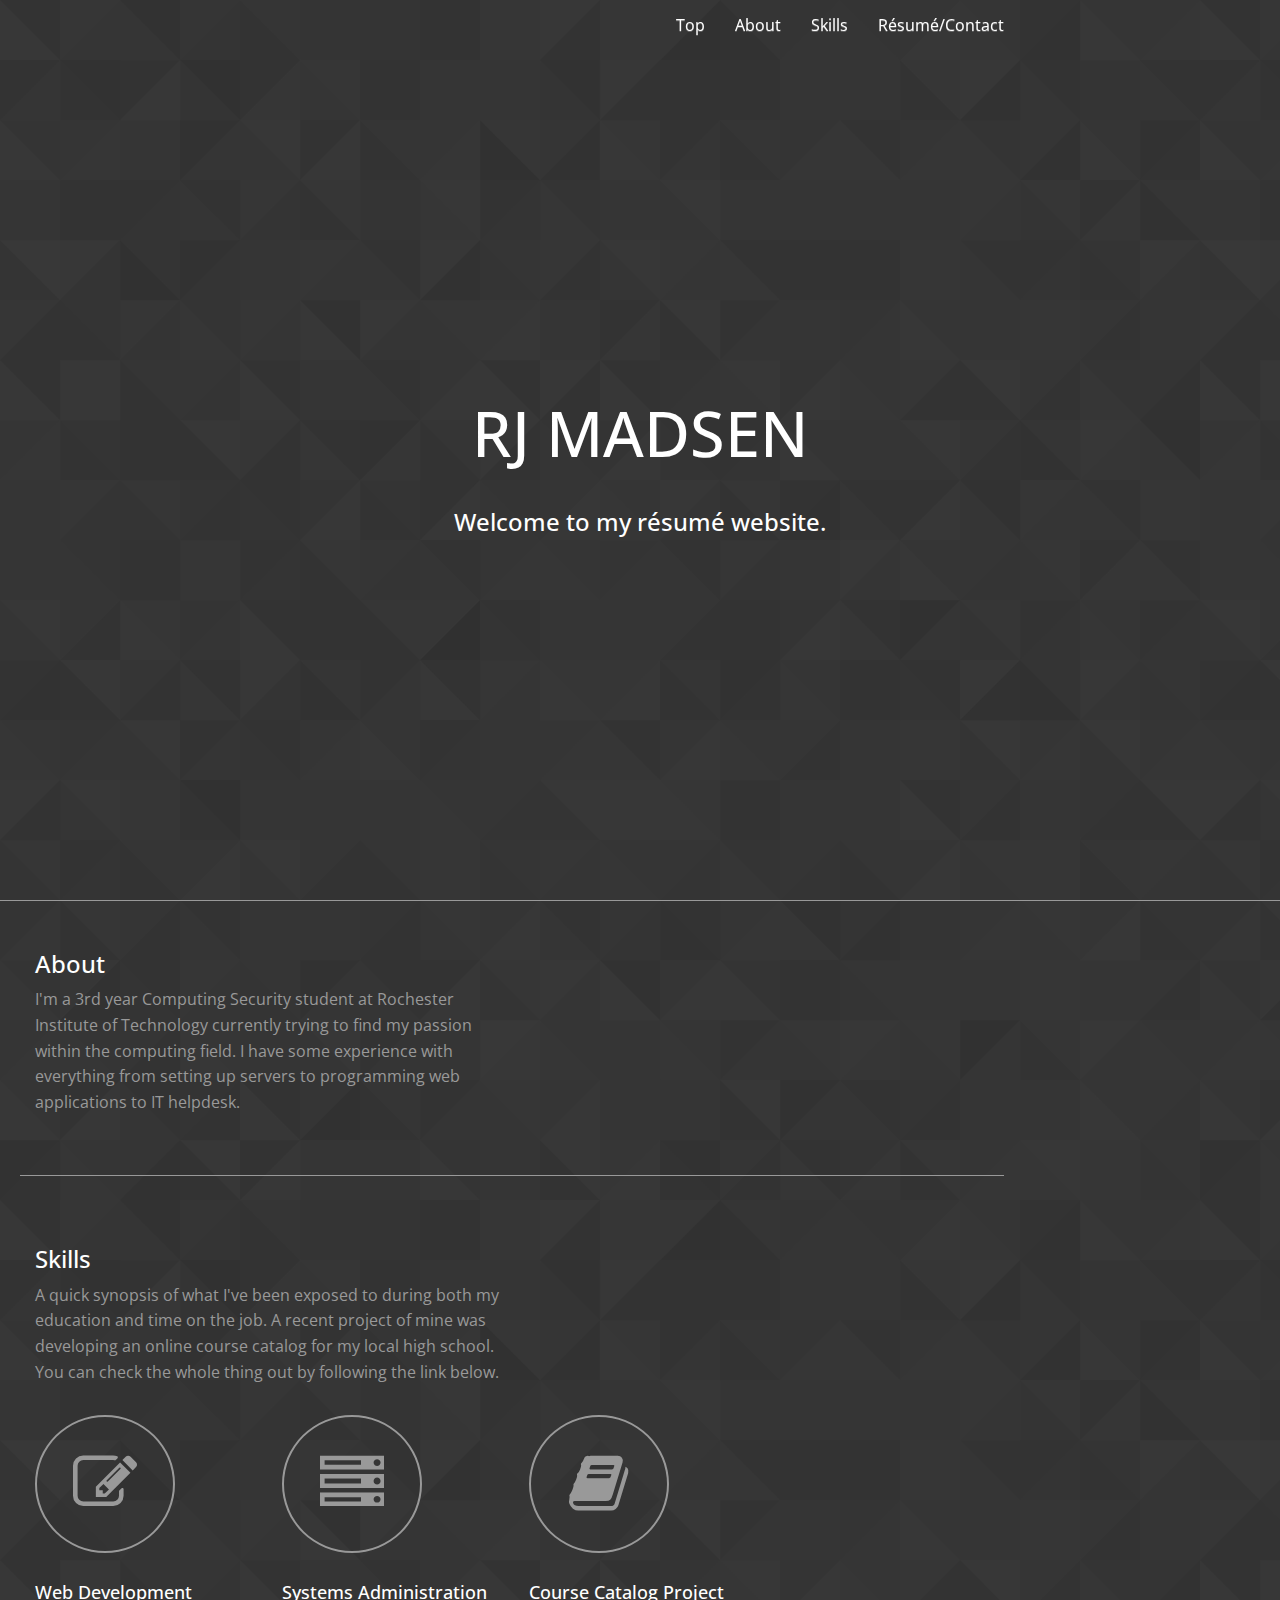
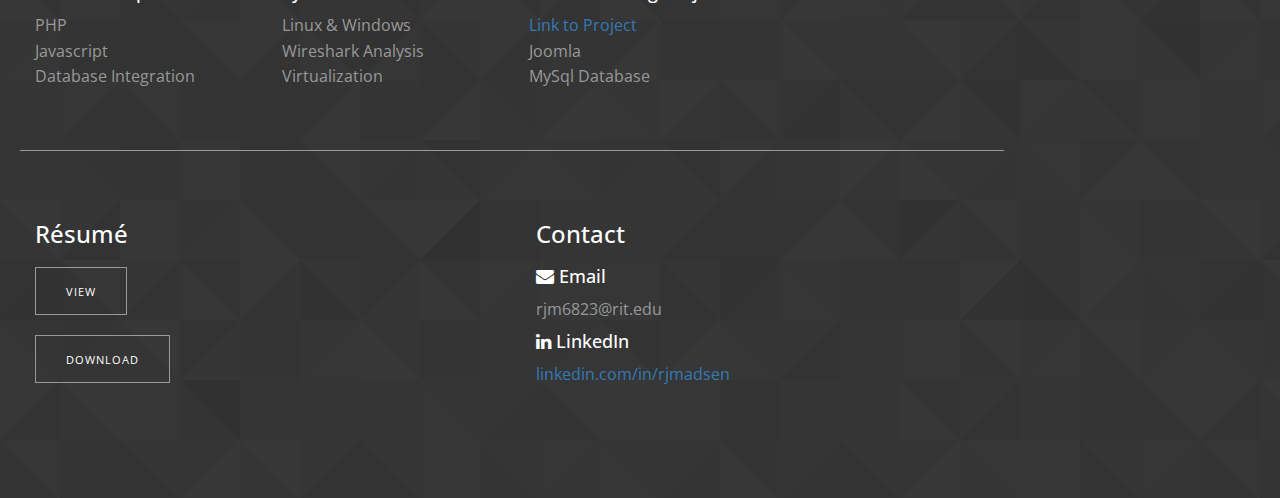
==== index.html @ c9523456 "Added favicon; Fixed responsive design for skills section; Properly centered jumbotron header" ====
<!DOCTYPE html>
<html lang="en">
<head>
    <meta charset="utf-8">
    <meta http-equiv="X-UA-Compatible" content="IE=edge">
    <meta name="viewport" content="width=device-width, initial-scale=1">
    <title>RJ Madsen | Computing Security Undergrad</title>
    <link rel="icon" href="images/favicon.ico?v=2">
    <link href="css/bootstrap.min.css" rel="stylesheet">
    <link href="css/bootstrap-theme.min.css" rel="stylesheet">
    <link href="css/normalize.css" rel="stylesheet">
    <link href='https://fonts.googleapis.com/css?family=Open+Sans:600&subset=latin,latin-ext' rel='stylesheet'
          type='text/css'>
    <link href="css/font-awesome.min.css" rel="stylesheet">
    <link href="css/style.css" rel="stylesheet">
</head>
<body>
<a name="top" class="anchor"></a>
<div class="container">
    <div class="row">
        <div class="col-sm-12">
            <nav class="navbar navbar-custom navbar-fixed-top" role="navigation">
                <div class="container">
                    <div class="collapse navbar-collapse">
                        <ul class="nav navbar-nav navbar-right">
                            <li><a href="#top">Top</a></li>
                            <li><a href="#about">About</a></li>
                            <li><a href="#skills">Skills</a></li>
                            <li><a href="#resume">Résumé/Contact</a></li>
                        </ul>
                    </div>
                </div>
            </nav>
        </div>
    </div>
</div>
<div class="jumbotron introSection">
    <div class="jumbotronHeading">
        <h1>RJ MADSEN</h1>
        <h3>Welcome to my résumé website.</h3>
    </div>
</div>
<div class="sectionMain">
    <div class="container">
        <div class="row">
            <div class="col-sm-12">
                <a name="about" class="anchor"><h3>About</h3></a>
            </div>
        </div>
    </div>
</div>
<div class="sectionMain">
    <div class="container">
        <div class="row">
            <div class="col-sm-6">
                <p>I'm a 3rd year Computing Security student at Rochester Institute of Technology currently trying to
                    find my passion within the computing field. I have some experience with everything from setting up
                    servers to programming web applications to IT helpdesk.</p>
            </div>
            <!--<div class="col-sm-3">-->
            <!--<p>Currently, I'm looking for a 2016 summer internship within the tech industry preferably in the-->
            <!--Albany, NY or Rochester, NY areas. Below is my contact information and a downloadable copy of my-->
            <!--résumé, feel free to get in touch.</p>-->
            <!--</div>-->
        </div>
    </div>
</div>
<div class="container">
    <hr>
</div>
<div class="sectionMain">
    <div class="container">
        <div class="row">
            <div class="col-sm-12">
                <a name="skills" class="anchor"><h3>Skills</h3></a>
            </div>
        </div>
    </div>
</div>
<div class="sectionMain">
    <div class="container">
        <div class="row">
            <div class="col-sm-6">
                <p>A quick synopsis of what I've been exposed to during both my education and
                    time on the job. A recent project of mine was developing an online course catalog for my local high
                    school. You can check the whole thing out by following the link below.</p>
            </div>
        </div>
    </div>
</div>
<div class="sectionMain">
    <div class="container">
        <div class="row sectionMain">
            <div class="col-sm-3">
                <div class="row">
                    <div class="iconBorder pull-left">
                        <i class="fa fa-pencil-square-o fa-4x"></i>
                    </div>
                </div>
                <div class="row">
                    <h4>Web Development</h4>
                    <p>
                        PHP
                        <br>
                        Javascript
                        <br>
                        Database Integration
                    </p>
                </div>
            </div>
            <div class="col-sm-3">
                <div class="row">
                    <div class="iconBorder pull-left">
                        <i class="fa fa-server fa-4x"></i>
                    </div>
                </div>
                <div class="row">
                    <h4>Systems Administration</h4>
                    <p>
                        Linux & Windows
                        <br>
                        Wireshark Analysis
                        <br>
                        Virtualization
                    </p>
                </div>
            </div>
            <div class="col-sm-3">
                <div class="row">
                    <div class="iconBorder pull-left">
                        <i class="fa fa-book fa-4x"></i>
                    </div>
                </div>
                <div class="row">
                    <h4>Course Catalog Project</h4>
                    <p>
                        <a href="http://averillpark.k12.ny.us/guide-main-page">Link to Project</a>
                        <br>
                        Joomla
                        <br>
                        MySql Database
                        <br>
                    </p>
                </div>
            </div>
        </div>
    </div>
</div>
<div class="container">
    <hr>
</div>
<div class="sectionMain">
    <div class="container">
        <div class="row">
            <div class="col-sm-6">
                <a name="resume" class="anchor"><h3>Résumé</h3></a>
            </div>
            <div class="col-sm-6">
                <h3>Contact</h3>
            </div>
        </div>
    </div>
</div>
<div class="sectionMain">
    <div class="container">
        <div class="row">
            <div class="col-sm-6">
                <a href="files/RobertMadsenResume.pdf" target="_blank">
                    <button type="button">View</button>
                </a><br><a href="files/RobertMadsenResume.pdf" download="RobertMadsenResume.pdf">
                <button type="button">Download</button>
            </a>
            </div>
            <div class="col-sm-6">
                <h4><i class="fa fa-envelope contactIcon"></i>Email</h4>
                <p>rjm6823@rit.edu
                <p>
                <h4><i class="fa fa-linkedin contactIcon"></i>LinkedIn</h4>
                <p><a href="http://www.linkedin.com/in/rjmadsen">linkedin.com/in/rjmadsen</a></p>
            </div>
        </div>
    </div>
</div>
<div class="footer">
    <div class="container">
        <div class="row">
        </div>
    </div>
</div>
<script src="https://ajax.googleapis.com/ajax/libs/jquery/1.11.0/jquery.min.js"></script>
<script src="js/bootstrap.min.js"></script>
<script src="js/jquery.smooth-scroll.js"></script>
</body>
</html>
---- css/style.css ----
html {
    font-size: 62.5%;
}

body {
    font-size: 1.6rem;
    font-family: 'Open Sans', sans-serif;
    background-image: url("../images/bgMain.png");
    color: #999999;
    line-height: 1.6;
}

button {
    display: inline-block;
    height: 48px;
    padding: 5px 30px;
    color: #ffffff;
    text-align: center;
    font-size: 11px;
    font-weight: 400;
    line-height: 38px;
    letter-spacing: .1rem;
    text-transform: uppercase;
    text-decoration: none;
    white-space: nowrap;
    background-color: transparent;
    border: 1px solid #999999;
    box-sizing: border-box;
    margin-top: 1rem;
    margin-bottom: 1rem;
}

button:hover, button:focus {
    color: #ffffff;
    border-color: #222;
    background-color: #111;
    outline: 0;
    transition: .7s;
}

h1, h2, h3, h4, h5, h6 {
    color: #ffffff !important;
}

hr {
    border-top: 1px solid #999999;
    margin-bottom: 5rem;
    margin-top: 5rem;
}

.anchor {
    text-decoration: none !important;
}

.container {
    position: relative;
    width: 80%;
    margin: 0;
    padding: 0 20px;
    box-sizing: border-box;
}

.introSection {
    min-height: 100vh;
    background: url("../images/bgHeader.jpg") no-repeat;
    background-size: cover;
    border-bottom: 1px solid #999999;
    display: flex;
    align-items: center;
}

.navbar {
    /*background-color: transparent;*/
    /*background: transparent;*/
    /*border-color: transparent;*/
}

.navbar-custom a {
    color: #ffffff;
    text-decoration: none;
}

.navbar-custom a:hover {
    background-color: #666666 !important;
}

.navbar-custom a:focus {
    background-color: transparent !important;
}

.sectionMain {
    padding-left: 1.5rem;
}

.jumbotronHeading {
    width: 100%;
    text-align: center;
}

.contactIcon {
    padding-right: 0.5rem;
    color: #ffffff;
}

.iconBorder {
    background: none repeat scroll 0 0 transparent;
    border: 2px solid #999999;
    border-radius: 100%;
    color: #999999;
    margin: 2rem 0 2rem 0;
    padding: 35px;
    text-align: center;
    width: 140px;
}

.footer {
    margin-top: 10rem;
}
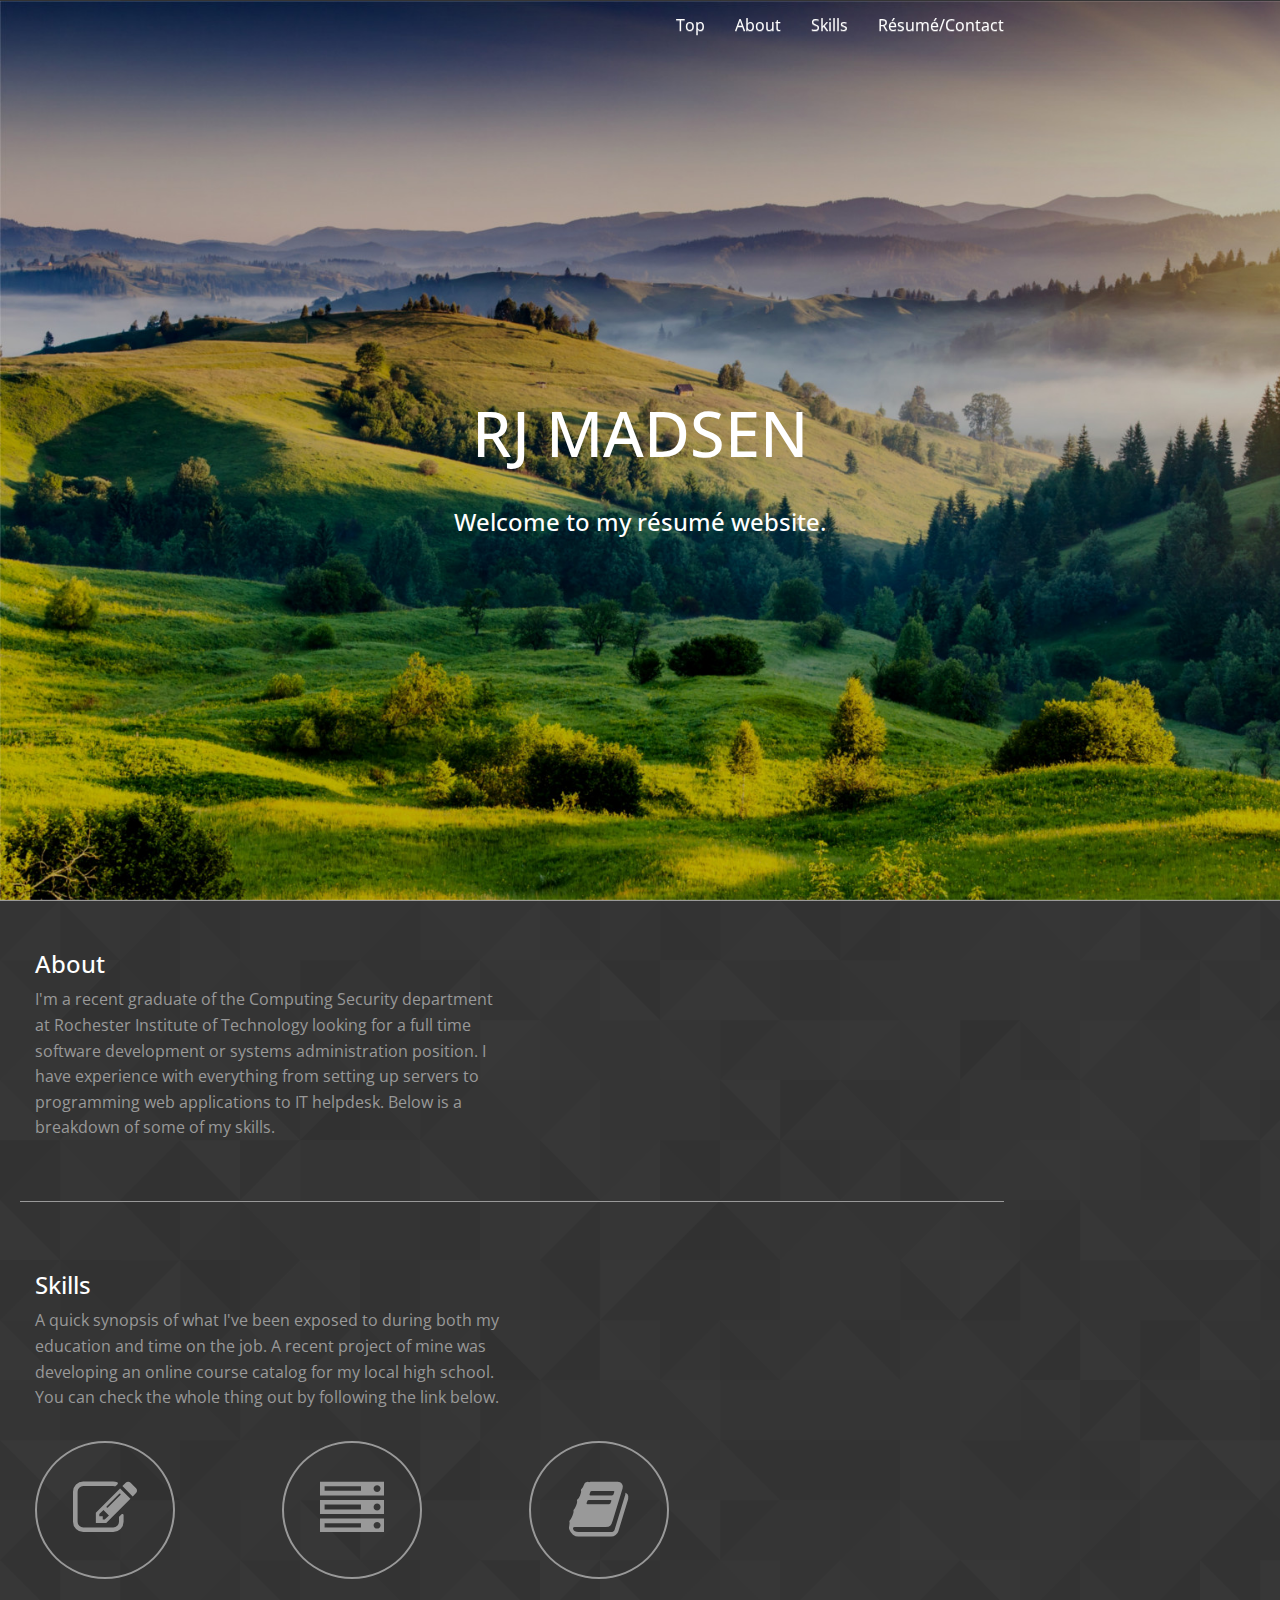
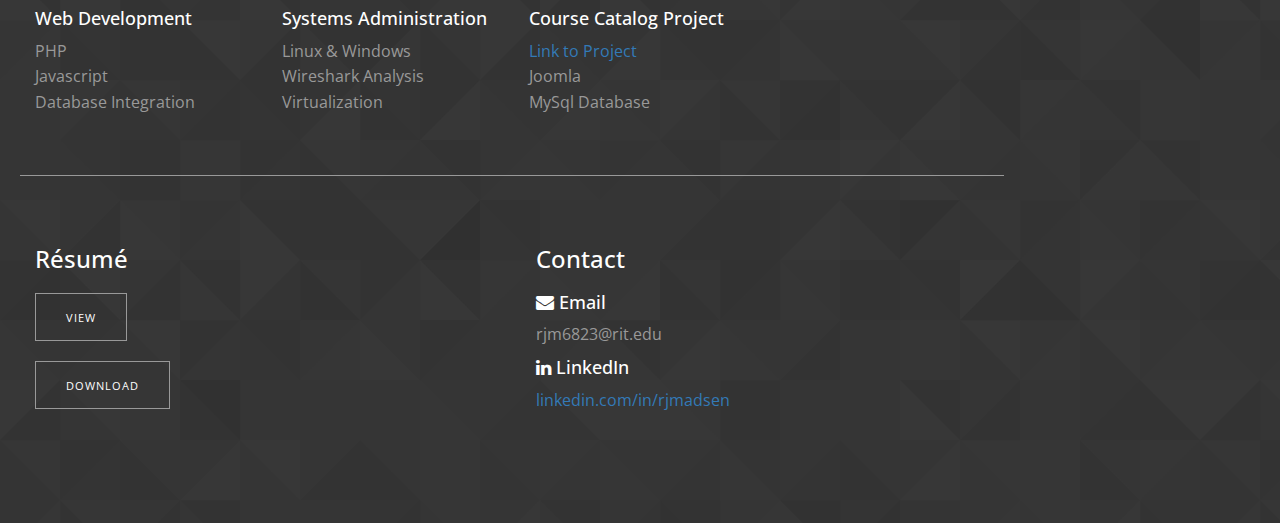
==== commit 810c08de: "Reduced size of header img; title update; reorganize images" ====
--- a/index.html
+++ b/index.html
@@ -4,7 +4,7 @@
     <meta charset="utf-8">
     <meta http-equiv="X-UA-Compatible" content="IE=edge">
     <meta name="viewport" content="width=device-width, initial-scale=1">
-    <title>RJ Madsen | Computing Security Undergrad</title>
+    <title>RJ Madsen</title>
     <link rel="icon" href="images/favicon.ico?v=2">
     <link href="css/bootstrap.min.css" rel="stylesheet">
     <link href="css/bootstrap-theme.min.css" rel="stylesheet">
@@ -53,15 +53,12 @@
     <div class="container">
         <div class="row">
             <div class="col-sm-6">
-                <p>I'm a 3rd year Computing Security student at Rochester Institute of Technology currently trying to
-                    find my passion within the computing field. I have some experience with everything from setting up
-                    servers to programming web applications to IT helpdesk.</p>
+                <p>I'm a recent graduate of the Computing Security department at Rochester Institute of Technology
+                    looking for a full time software development or systems administration position.
+                    I have experience with everything from setting up servers to programming web applications to IT
+                    helpdesk. Below is a breakdown of some of my skills.</p>
+
             </div>
-            <!--<div class="col-sm-3">-->
-            <!--<p>Currently, I'm looking for a 2016 summer internship within the tech industry preferably in the-->
-            <!--Albany, NY or Rochester, NY areas. Below is my contact information and a downloadable copy of my-->
-            <!--résumé, feel free to get in touch.</p>-->
-            <!--</div>-->
         </div>
     </div>
 </div>
@@ -134,7 +131,7 @@
                 <div class="row">
                     <h4>Course Catalog Project</h4>
                     <p>
-                        <a href="http://averillpark.k12.ny.us/guide-main-page">Link to Project</a>
+                        <a href="http://averillpark.k12.ny.us/guide-main-page" target="_blank">Link to Project</a>
                         <br>
                         Joomla
                         <br>
@@ -165,9 +162,9 @@
     <div class="container">
         <div class="row">
             <div class="col-sm-6">
-                <a href="files/RobertMadsenResume.pdf" target="_blank">
+                <a href="files/RJMadsen_Resume.pdf" target="_blank">
                     <button type="button">View</button>
-                </a><br><a href="files/RobertMadsenResume.pdf" download="RobertMadsenResume.pdf">
+                </a><br><a href="files/RJMadsen_Resume.pdf" download="RJMadsen_Resume">
                 <button type="button">Download</button>
             </a>
             </div>
@@ -176,7 +173,7 @@
                 <p>rjm6823@rit.edu
                 <p>
                 <h4><i class="fa fa-linkedin contactIcon"></i>LinkedIn</h4>
-                <p><a href="http://www.linkedin.com/in/rjmadsen">linkedin.com/in/rjmadsen</a></p>
+                <p><a href="http://www.linkedin.com/in/rjmadsen" target="_blank">linkedin.com/in/rjmadsen</a></p>
             </div>
         </div>
     </div>
@@ -187,7 +184,7 @@
         </div>
     </div>
 </div>
-<script src="https://ajax.googleapis.com/ajax/libs/jquery/1.11.0/jquery.min.js"></script>
+<script src="https://ajax.googleapis.com/ajax/libs/jquery/3.2.1/jquery.min.js"></script>
 <script src="js/bootstrap.min.js"></script>
 <script src="js/jquery.smooth-scroll.js"></script>
 </body>
--- a/css/style.css
+++ b/css/style.css
@@ -62,7 +62,7 @@
 
 .introSection {
     min-height: 100vh;
-    background: url("../images/bgHeader.jpg") no-repeat;
+    background: url("../images/bgHeaderSmall.jpg") no-repeat;
     background-size: cover;
     border-bottom: 1px solid #999999;
     display: flex;
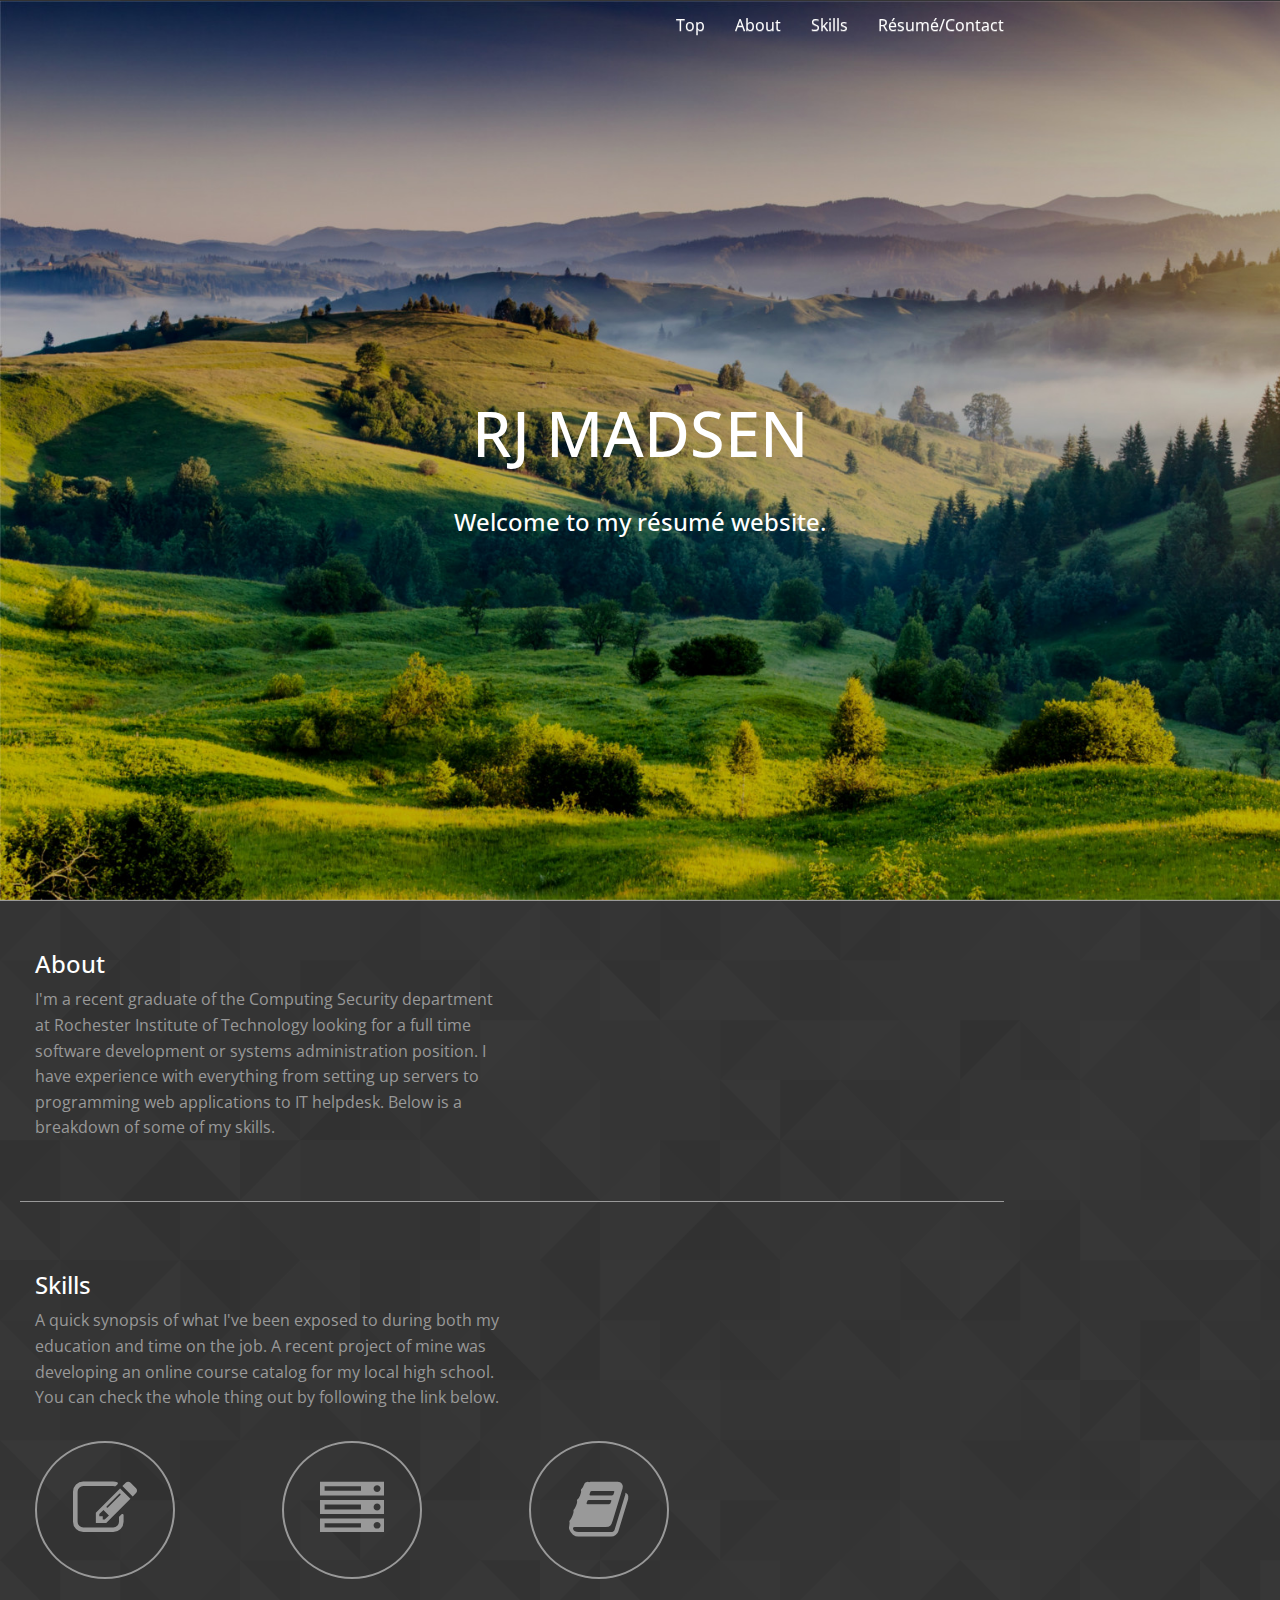
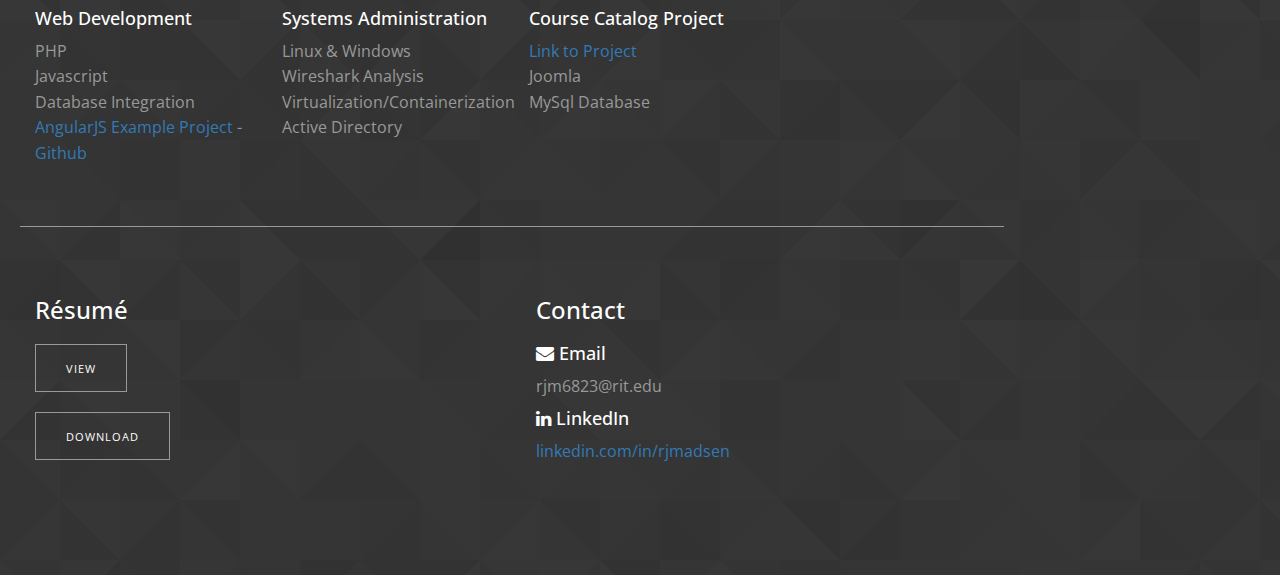
==== commit e3e10346: "Added link to restaurant site" ====
--- a/index.html
+++ b/index.html
@@ -102,6 +102,9 @@
                         Javascript
                         <br>
                         Database Integration
+                        <br>
+                        <a href="/rjm6823/restaurant/" target="_blank">AngularJS Example Project</a> - <a
+                            href="https://github.com/rjm6823/RestaurantExampleSite" target="_blank">Github</a>
                     </p>
                 </div>
             </div>
@@ -118,7 +121,9 @@
                         <br>
                         Wireshark Analysis
                         <br>
-                        Virtualization
+                        Virtualization/Containerization
+                        <br>
+                        Active Directory
                     </p>
                 </div>
             </div>
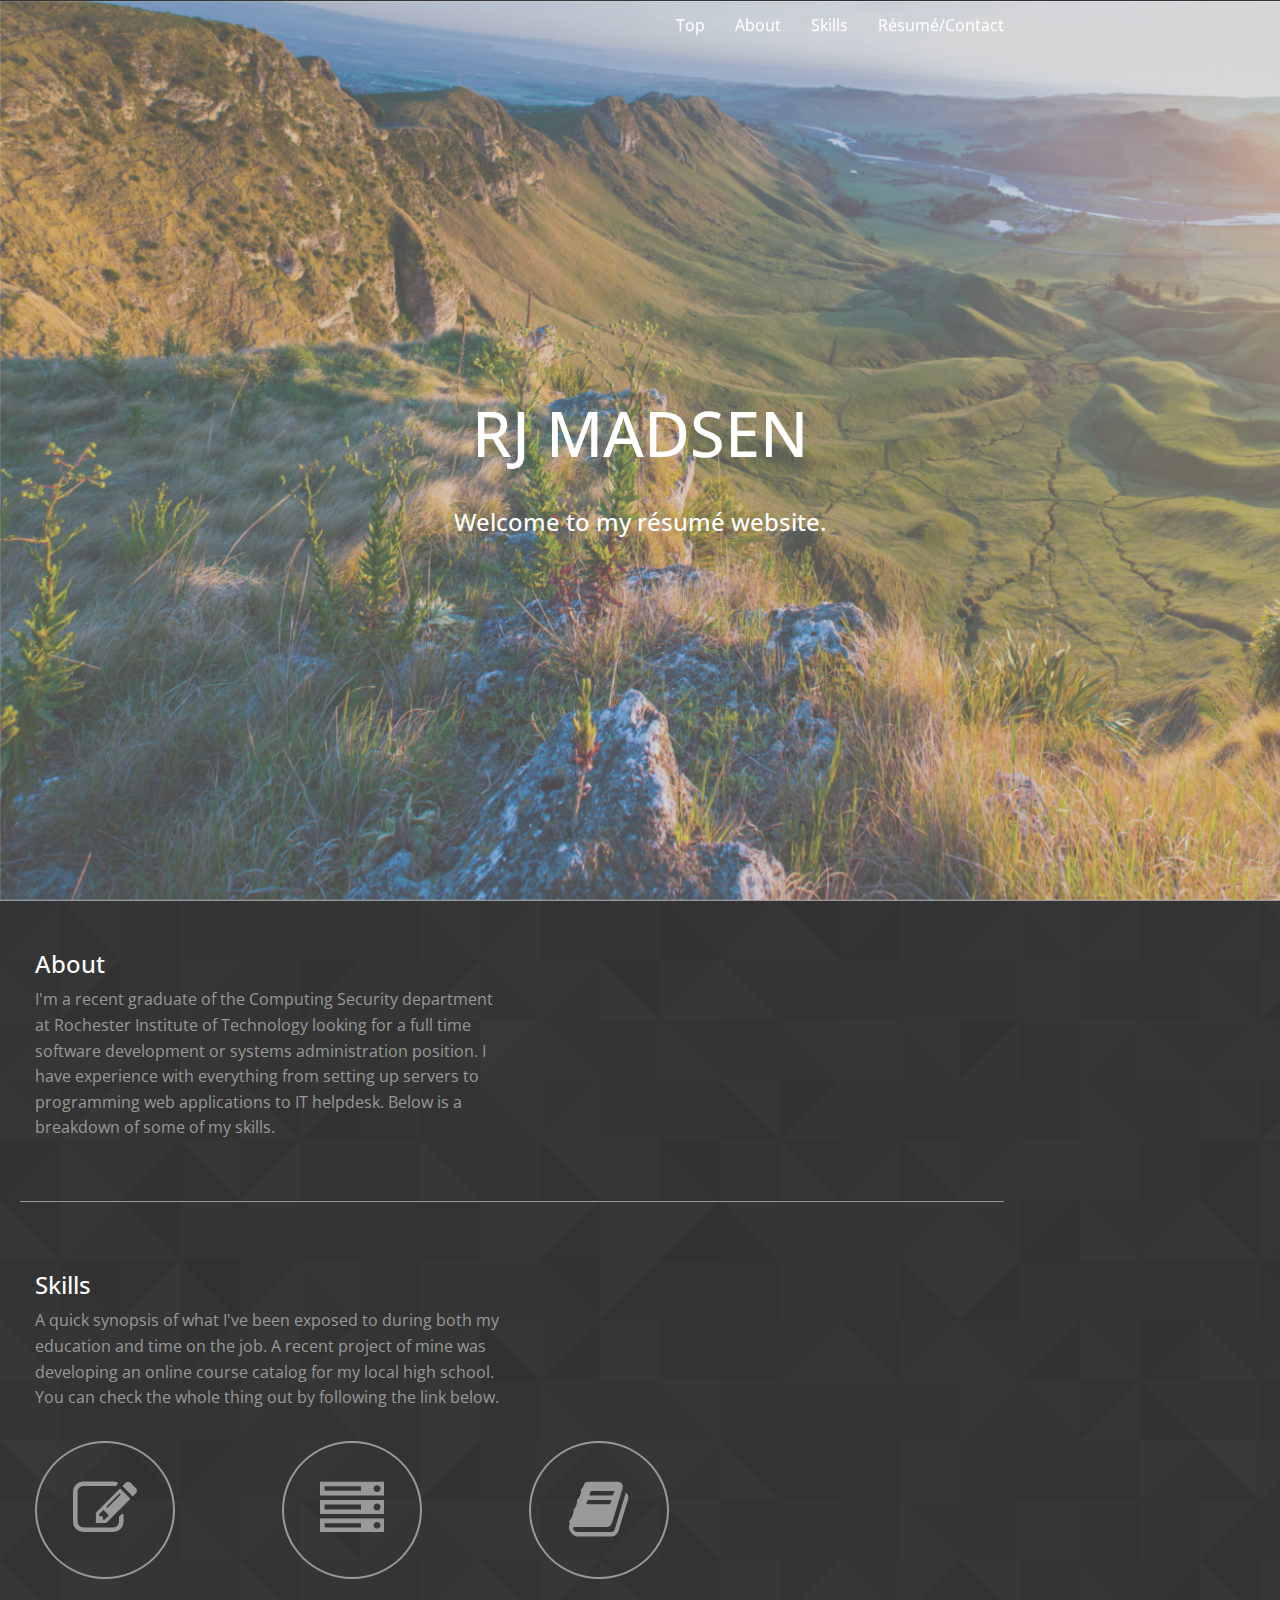
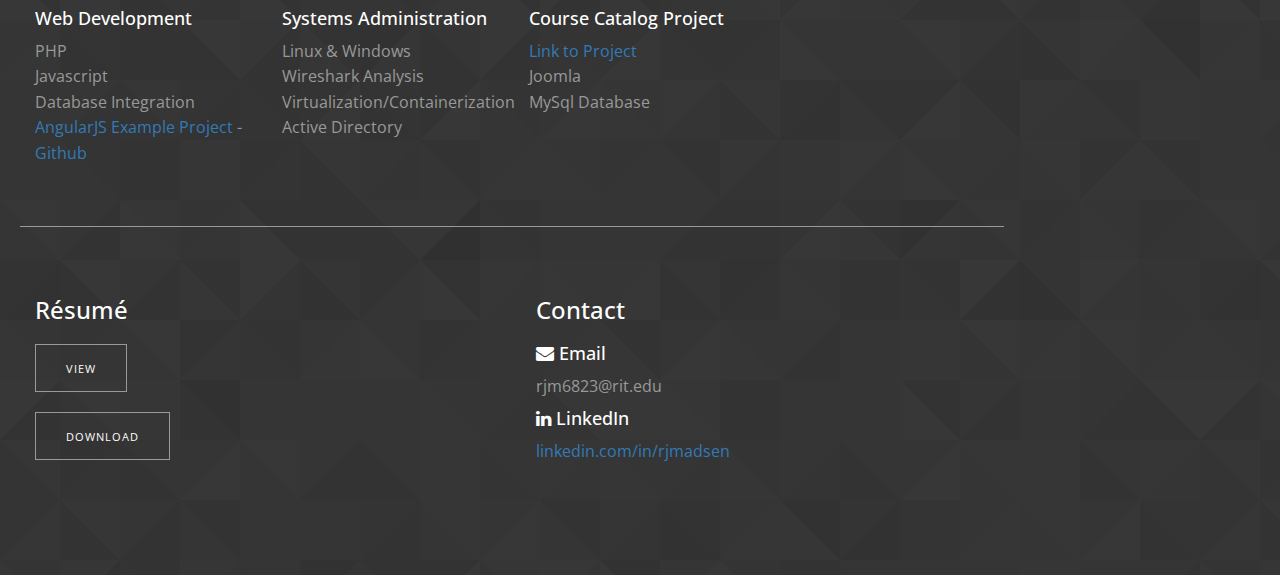
==== commit ac796734: "Updated link to angular site" ====
--- a/index.html
+++ b/index.html
@@ -103,7 +103,7 @@
                         <br>
                         Database Integration
                         <br>
-                        <a href="/rjm6823/restaurant/" target="_blank">AngularJS Example Project</a> - <a
+                        <a href="/restaurant/" target="_blank">AngularJS Example Project</a> - <a
                             href="https://github.com/rjm6823/RestaurantExampleSite" target="_blank">Github</a>
                     </p>
                 </div>
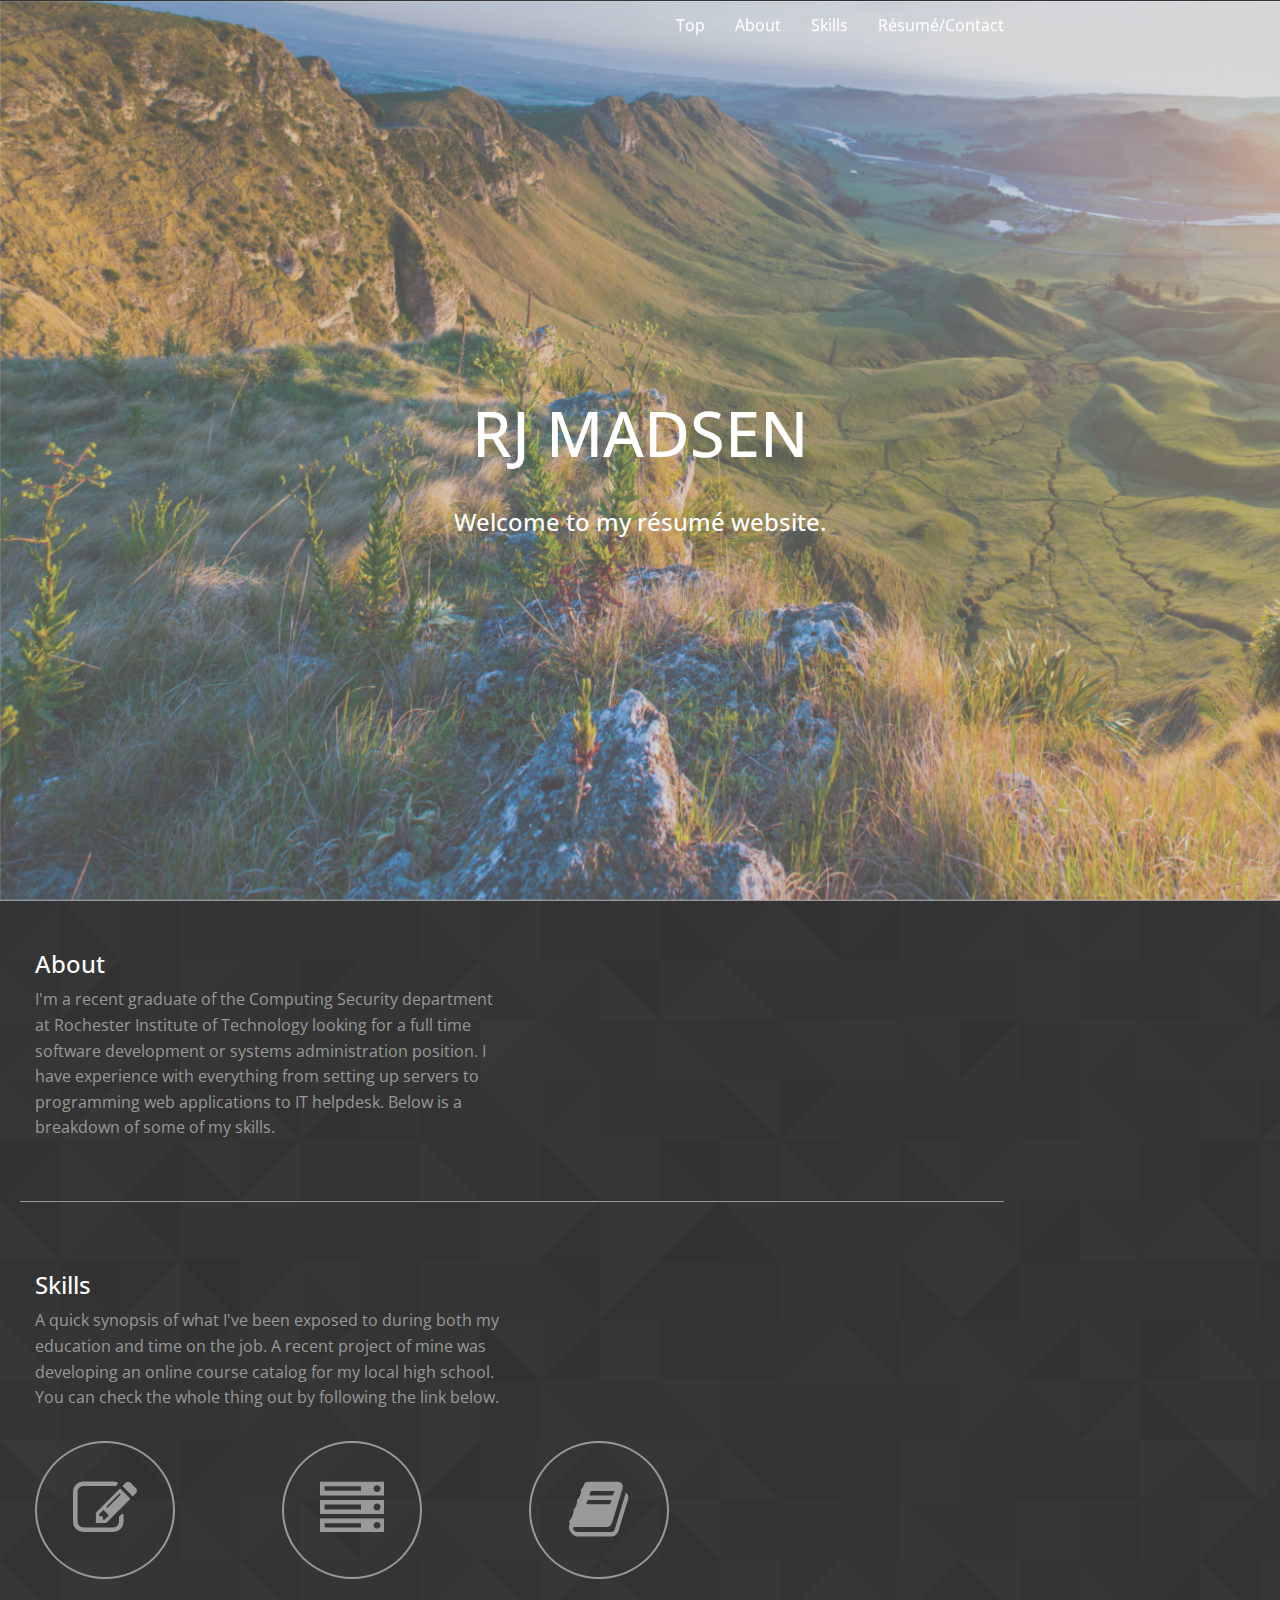
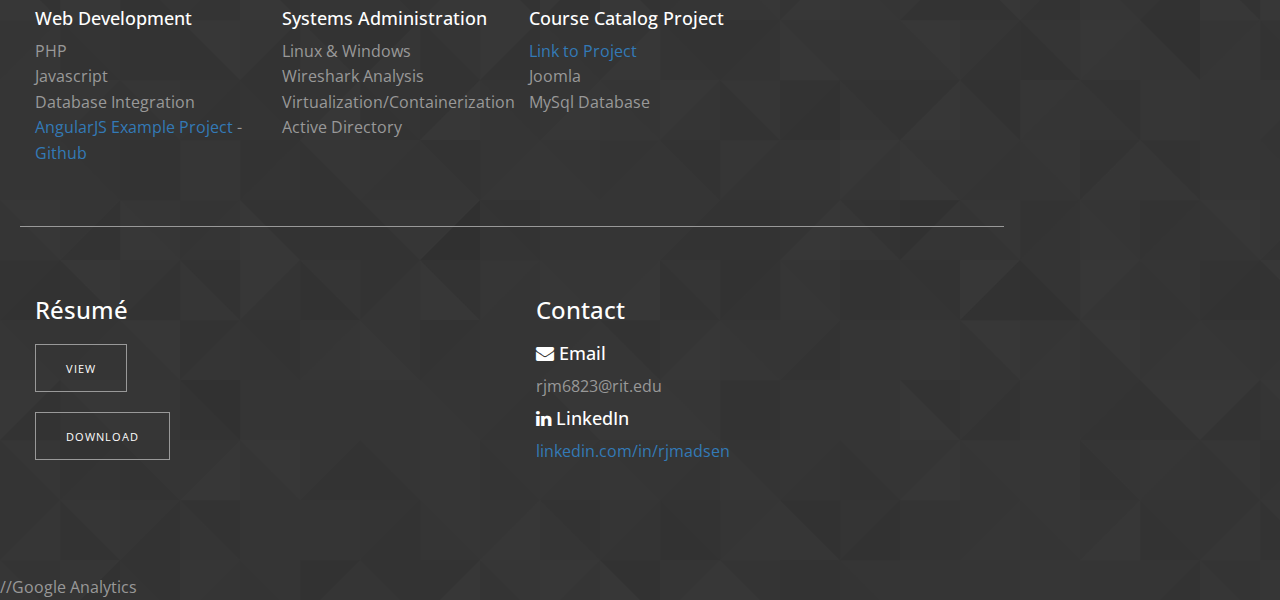
==== commit ab431552: "Adding Google Analytics" ====
--- a/index.html
+++ b/index.html
@@ -103,7 +103,7 @@
                         <br>
                         Database Integration
                         <br>
-                        <a href="/restaurant/" target="_blank">AngularJS Example Project</a> - <a
+                        <a href="https://rjm6823.github.io/RestaurantExampleSite/app/" target="_blank">AngularJS Example Project</a> - <a
                             href="https://github.com/rjm6823/RestaurantExampleSite" target="_blank">Github</a>
                     </p>
                 </div>
@@ -192,5 +192,14 @@
 <script src="https://ajax.googleapis.com/ajax/libs/jquery/3.2.1/jquery.min.js"></script>
 <script src="js/bootstrap.min.js"></script>
 <script src="js/jquery.smooth-scroll.js"></script>
+//Google Analytics
+<script>
+    (function(i,s,o,g,r,a,m){i['GoogleAnalyticsObject']=r;i[r]=i[r]||function(){
+            (i[r].q=i[r].q||[]).push(arguments)},i[r].l=1*new Date();a=s.createElement(o),
+        m=s.getElementsByTagName(o)[0];a.async=1;a.src=g;m.parentNode.insertBefore(a,m)
+    })(window,document,'script','https://www.google-analytics.com/analytics.js','ga');
+    ga('create', 'UA-103197566-1', 'auto');
+    ga('send', 'pageview');
+</script>
 </body>
 </html>